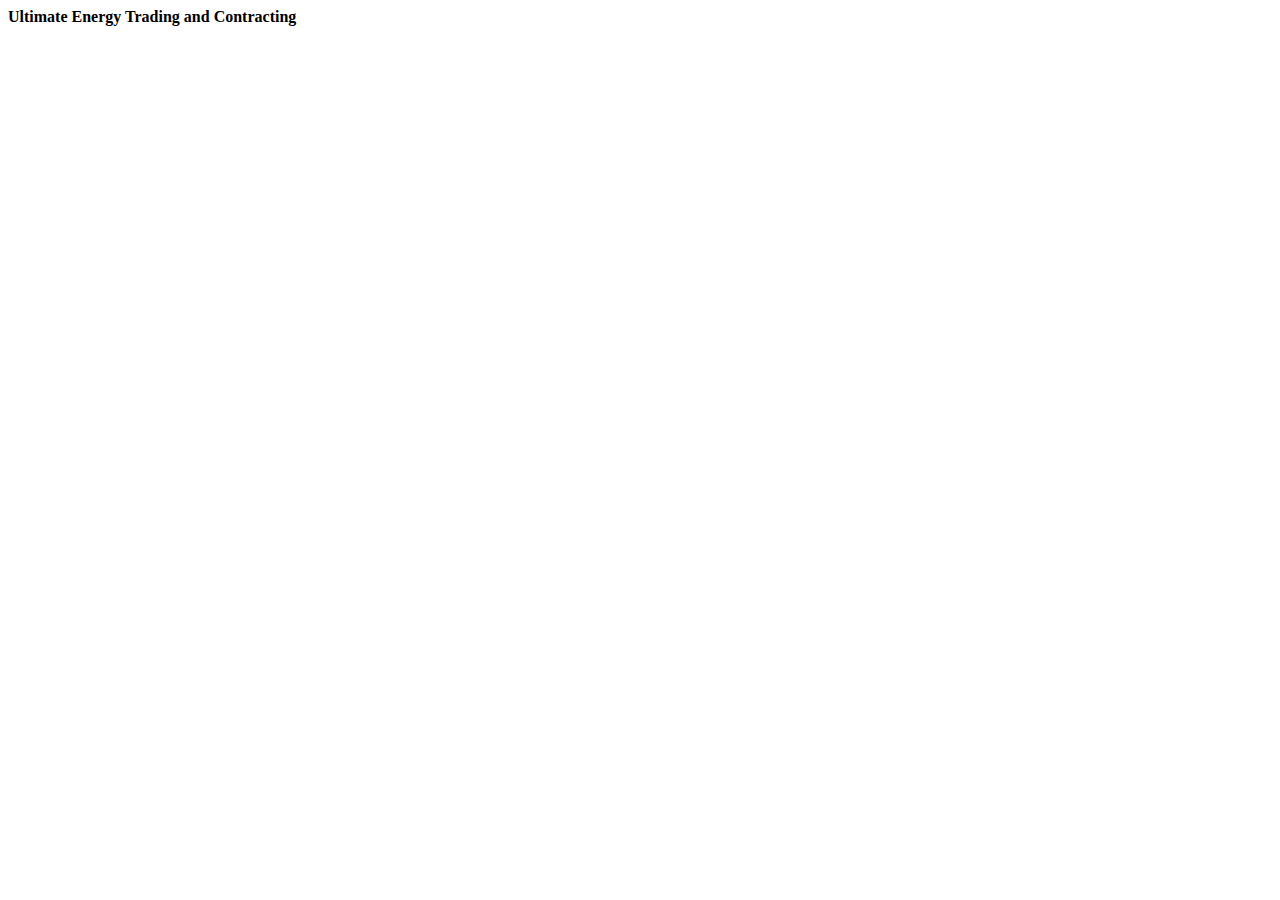
==== index.html @ fcd5d872 "up051220240546" ====
<!DOCTYPE html>
<html lang="en">
<head>
    <meta charset="UTF-8">
    <meta name="viewport" content="width=device-width, initial-scale=1.0">
    <title>Ultimate Energy Trading and Contracting</title>
</head>
<body>
    <b>Ultimate Energy Trading and Contracting</b>
</body>
</html>
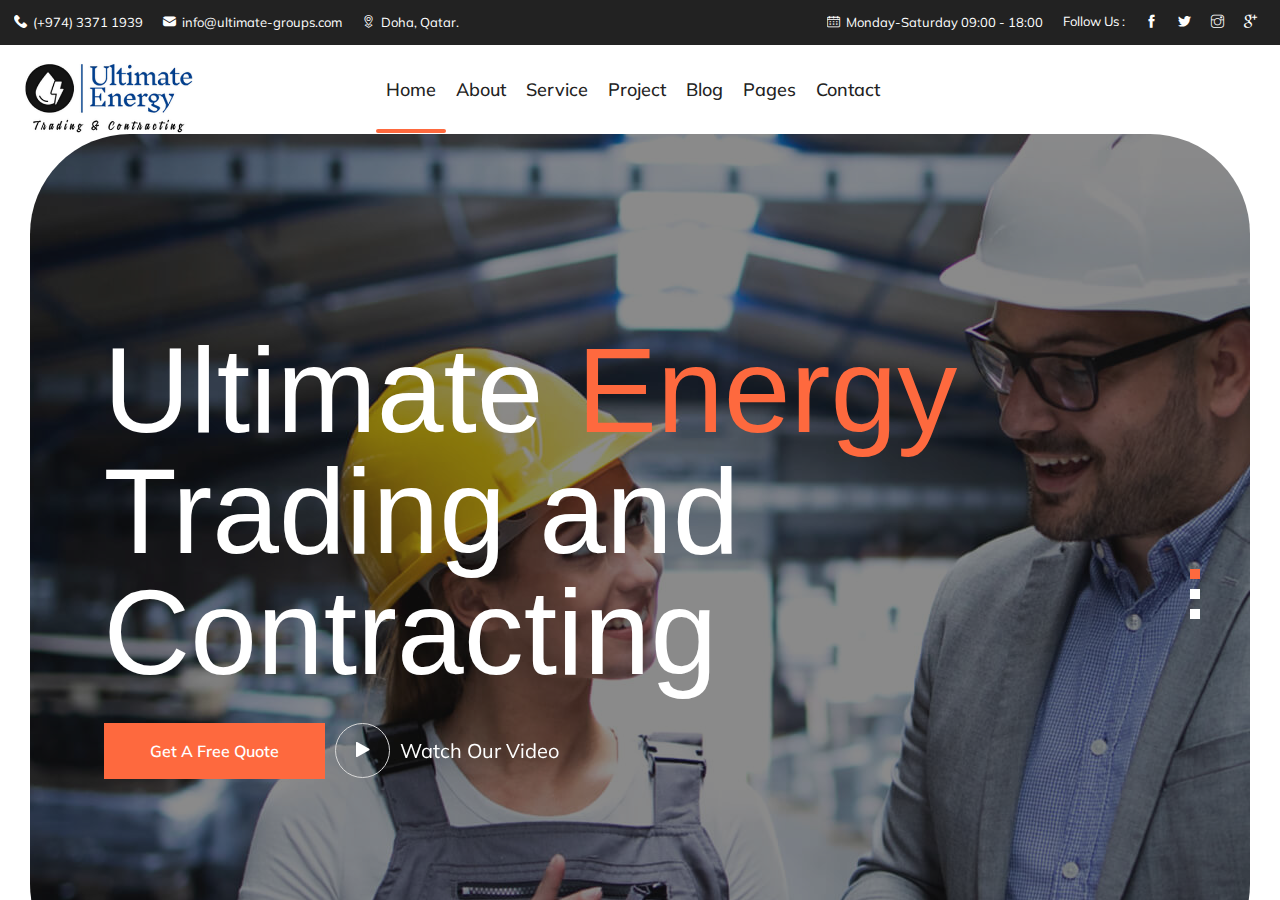
==== commit 54383c3d: "up090220251154" ====
--- a/index.html
+++ b/index.html
@@ -4,8 +4,31 @@
     <meta charset="UTF-8">
     <meta name="viewport" content="width=device-width, initial-scale=1.0">
     <title>Ultimate Energy Trading and Contracting</title>
+    <meta name="description" content="Ultimate Energy Trading and Contracting delivers innovative energy solutions, mechanical engineering, and contracting services with a focus on quality, efficiency, and sustainability. Partner with us for reliable and cost-effective energy management." />
+    <meta property="og:description" content="Ultimate Energy Trading and Contracting provides innovative energy solutions, mechanical engineering, and contracting services with a focus on efficiency, quality, and sustainability. Partner with us for reliable and cost-effective energy management." />
+    <meta name="robots" content="index, follow" />
+<link rel="apple-touch-icon" sizes="57x57" href="img/apple-icon-57x57.png">
+<link rel="apple-touch-icon" sizes="60x60" href="img/apple-icon-60x60.png">
+<link rel="apple-touch-icon" sizes="72x72" href="img/apple-icon-72x72.png">
+<link rel="apple-touch-icon" sizes="76x76" href="img/apple-icon-76x76.png">
+<link rel="apple-touch-icon" sizes="114x114" href="img/apple-icon-114x114.png">
+<link rel="apple-touch-icon" sizes="120x120" href="img/apple-icon-120x120.png">
+<link rel="apple-touch-icon" sizes="144x144" href="img/apple-icon-144x144.png">
+<link rel="apple-touch-icon" sizes="152x152" href="img/apple-icon-152x152.png">
+<link rel="apple-touch-icon" sizes="180x180" href="img/apple-icon-180x180.png">
+<link rel="icon" type="image/png" sizes="192x192"  href="img/android-icon-192x192.png">
+<link rel="icon" type="image/png" sizes="32x32" href="img/favicon-32x32.png">
+<link rel="icon" type="image/png" sizes="96x96" href="img/favicon-96x96.png">
+<link rel="icon" type="image/png" sizes="16x16" href="img/favicon-16x16.png">
+<link rel="manifest" href="img/manifest.json">
+<meta name="msapplication-TileColor" content="#ffffff">
+<meta name="msapplication-TileImage" content="img/ms-icon-144x144.png">
+<meta name="theme-color" content="#ffffff">
 </head>
-<body>
-    <b>Ultimate Energy Trading and Contracting</b>
-</body>
-</html>+<frameset rows="*,0" frameborder="no" border="0" framespacing="0">
+    <frame src="contracting/index.html" name="mainFrame" id="mainFrame" title="mainFrame" />
+    
+  </frameset>
+  <noframes><body>
+  </body></noframes>
+  </html>